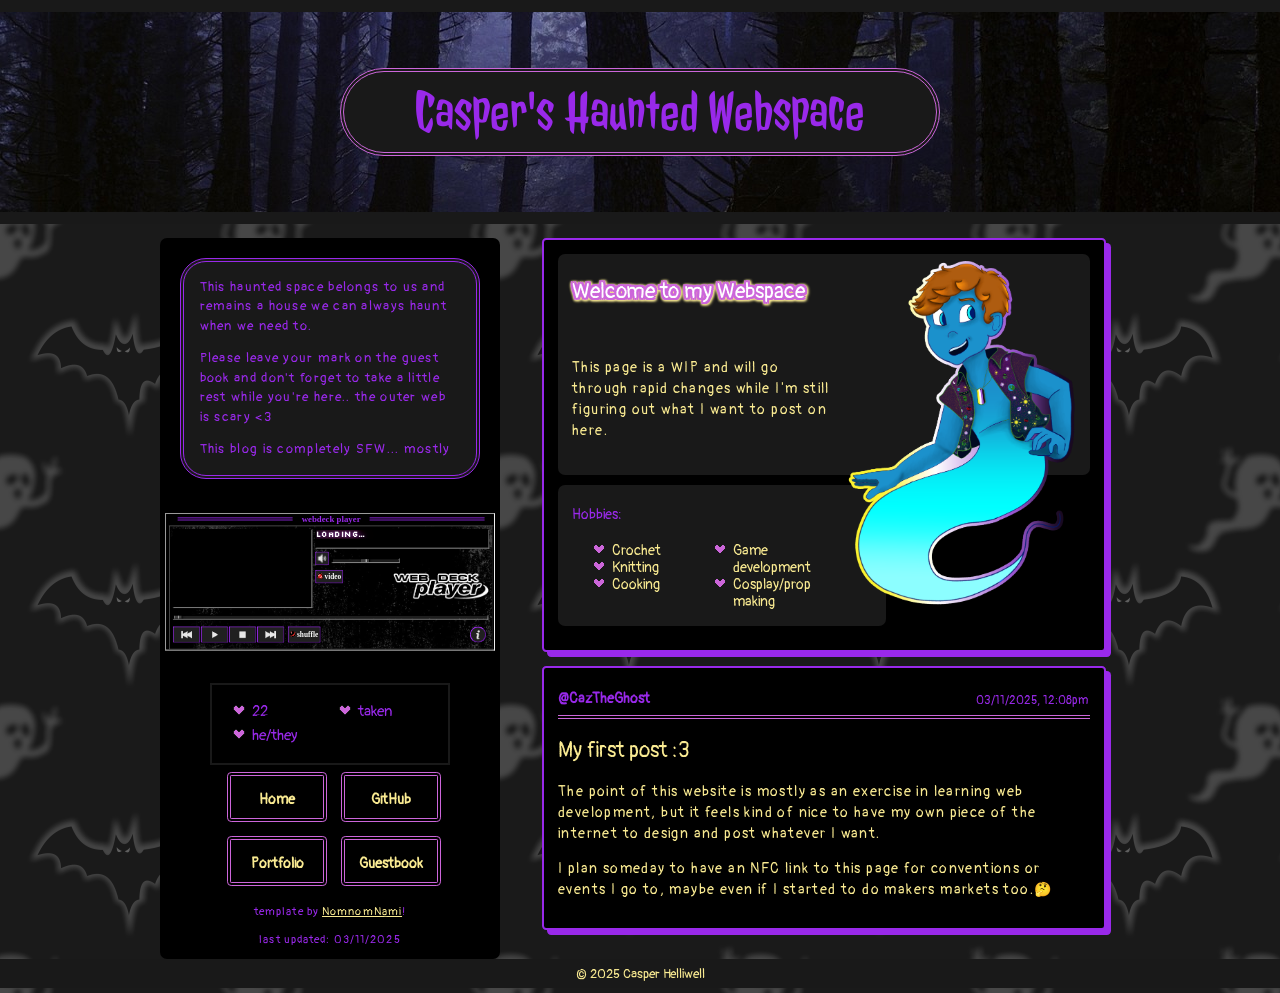
==== index.html @ dde00293 "Cursor style" ====
<!doctype html>
<html lang="en">
    <head>
        <!--Sparkle Effect -->

        <script type="text/javascript">
            // <![CDATA[
            var colour = "#faeb92"; // in addition to "random" can be set to any valid colour eg "#f0f" or "red"
            var sparkles = 50;

            /****************************
             *  Tinkerbell Magic Sparkle *
             *(c)2005-13 mf2fm web-design*
             *  http://www.mf2fm.com/rv  *
             * DON'T EDIT BELOW THIS BOX *
             ****************************/
            var x = (ox = 400);
            var y = (oy = 300);
            var swide = 800;
            var shigh = 600;
            var sleft = (sdown = 0);
            var tiny = new Array();
            var star = new Array();
            var starv = new Array();
            var starx = new Array();
            var stary = new Array();
            var tinyx = new Array();
            var tinyy = new Array();
            var tinyv = new Array();

            window.onload = function () {
                if (document.getElementById) {
                    var i, rats, rlef, rdow;
                    for (var i = 0; i < sparkles; i++) {
                        var rats = createDiv(3, 3);
                        rats.style.visibility = "hidden";
                        rats.style.zIndex = "999";
                        document.body.appendChild((tiny[i] = rats));
                        starv[i] = 0;
                        tinyv[i] = 0;
                        var rats = createDiv(5, 5);
                        rats.style.backgroundColor = "transparent";
                        rats.style.visibility = "hidden";
                        rats.style.zIndex = "999";
                        var rlef = createDiv(1, 5);
                        var rdow = createDiv(5, 1);
                        rats.appendChild(rlef);
                        rats.appendChild(rdow);
                        rlef.style.top = "2px";
                        rlef.style.left = "0px";
                        rdow.style.top = "0px";
                        rdow.style.left = "2px";
                        document.body.appendChild((star[i] = rats));
                    }
                    set_width();
                    sparkle();
                }
            };

            function sparkle() {
                var c;
                if (Math.abs(x - ox) > 1 || Math.abs(y - oy) > 1) {
                    ox = x;
                    oy = y;
                    for (c = 0; c < sparkles; c++)
                        if (!starv[c]) {
                            star[c].style.left = (starx[c] = x) + "px";
                            star[c].style.top = (stary[c] = y + 1) + "px";
                            star[c].style.clip = "rect(0px, 5px, 5px, 0px)";
                            star[c].childNodes[0].style.backgroundColor = star[
                                c
                            ].childNodes[1].style.backgroundColor =
                                colour == "random" ? newColour() : colour;
                            star[c].style.visibility = "visible";
                            starv[c] = 50;
                            break;
                        }
                }
                for (c = 0; c < sparkles; c++) {
                    if (starv[c]) update_star(c);
                    if (tinyv[c]) update_tiny(c);
                }
                setTimeout("sparkle()", 40);
            }

            function update_star(i) {
                if (--starv[i] == 25)
                    star[i].style.clip = "rect(1px, 4px, 4px, 1px)";
                if (starv[i]) {
                    stary[i] += 1 + Math.random() * 3;
                    starx[i] += ((i % 5) - 2) / 5;
                    if (stary[i] < shigh + sdown) {
                        star[i].style.top = stary[i] + "px";
                        star[i].style.left = starx[i] + "px";
                    } else {
                        star[i].style.visibility = "hidden";
                        starv[i] = 0;
                        return;
                    }
                } else {
                    tinyv[i] = 50;
                    tiny[i].style.top = (tinyy[i] = stary[i]) + "px";
                    tiny[i].style.left = (tinyx[i] = starx[i]) + "px";
                    tiny[i].style.width = "2px";
                    tiny[i].style.height = "2px";
                    tiny[i].style.backgroundColor =
                        star[i].childNodes[0].style.backgroundColor;
                    star[i].style.visibility = "hidden";
                    tiny[i].style.visibility = "visible";
                }
            }

            function update_tiny(i) {
                if (--tinyv[i] == 25) {
                    tiny[i].style.width = "1px";
                    tiny[i].style.height = "1px";
                }
                if (tinyv[i]) {
                    tinyy[i] += 1 + Math.random() * 3;
                    tinyx[i] += ((i % 5) - 2) / 5;
                    if (tinyy[i] < shigh + sdown) {
                        tiny[i].style.top = tinyy[i] + "px";
                        tiny[i].style.left = tinyx[i] + "px";
                    } else {
                        tiny[i].style.visibility = "hidden";
                        tinyv[i] = 0;
                        return;
                    }
                } else tiny[i].style.visibility = "hidden";
            }

            document.onmousemove = mouse;
            function mouse(e) {
                if (e) {
                    y = e.pageY;
                    x = e.pageX;
                } else {
                    set_scroll();
                    y = event.y + sdown;
                    x = event.x + sleft;
                }
            }

            window.onscroll = set_scroll;
            function set_scroll() {
                if (typeof self.pageYOffset == "number") {
                    sdown = self.pageYOffset;
                    sleft = self.pageXOffset;
                } else if (
                    document.body &&
                    (document.body.scrollTop || document.body.scrollLeft)
                ) {
                    sdown = document.body.scrollTop;
                    sleft = document.body.scrollLeft;
                } else if (
                    document.documentElement &&
                    (document.documentElement.scrollTop ||
                        document.documentElement.scrollLeft)
                ) {
                    sleft = document.documentElement.scrollLeft;
                    sdown = document.documentElement.scrollTop;
                } else {
                    sdown = 0;
                    sleft = 0;
                }
            }

            window.onresize = set_width;
            function set_width() {
                var sw_min = 999999;
                var sh_min = 999999;
                if (
                    document.documentElement &&
                    document.documentElement.clientWidth
                ) {
                    if (document.documentElement.clientWidth > 0)
                        sw_min = document.documentElement.clientWidth;
                    if (document.documentElement.clientHeight > 0)
                        sh_min = document.documentElement.clientHeight;
                }
                if (typeof self.innerWidth == "number" && self.innerWidth) {
                    if (self.innerWidth > 0 && self.innerWidth < sw_min)
                        sw_min = self.innerWidth;
                    if (self.innerHeight > 0 && self.innerHeight < sh_min)
                        sh_min = self.innerHeight;
                }
                if (document.body.clientWidth) {
                    if (
                        document.body.clientWidth > 0 &&
                        document.body.clientWidth < sw_min
                    )
                        sw_min = document.body.clientWidth;
                    if (
                        document.body.clientHeight > 0 &&
                        document.body.clientHeight < sh_min
                    )
                        sh_min = document.body.clientHeight;
                }
                if (sw_min == 999999 || sh_min == 999999) {
                    sw_min = 800;
                    sh_min = 600;
                }
                swide = sw_min;
                shigh = sh_min;
            }

            function createDiv(height, width) {
                var div = document.createElement("div");
                div.style.position = "absolute";
                div.style.height = height + "px";
                div.style.width = width + "px";
                div.style.overflow = "hidden";
                return div;
            }

            function newColour() {
                var c = new Array();
                c[0] = 255;
                c[1] = Math.floor(Math.random() * 256);
                c[2] = Math.floor(Math.random() * (256 - c[1] / 2));
                c.sort(function () {
                    return 0.5 - Math.random();
                });
                return "rgb(" + c[0] + ", " + c[1] + ", " + c[2] + ")";
            }
            // ]]>
        </script>

        <!-- end of sparkle -->

        <meta charset="UTF-8" />
        <meta name="viewport" content="width=device-width, initial-scale=1.0" />
        <title>Casper's Haunted Webspace</title>
        <meta name="author" content="Casper" />
        <meta
            name="description"
            content="This haunted space belongs to us and remains a house we can always haunt when we need to"
        />
        <link
            href="mainStyle.css"
            rel="stylesheet"
            type="text/css"
            media="all"
        />
        <link rel="preconnect" href="https://fonts.googleapis.com" />
        <link rel="preconnect" href="https://fonts.gstatic.com" crossorigin />
        <link
            href="https://fonts.googleapis.com/css2?family=Jolly+Lodger&family=Pangolin&display=swap"
            rel="stylesheet"
        />
        <script src="sidebar.js" type="text/javascript" defer></script>
    </head>
    <body>
        <header>
            <h1>Casper's Haunted Webspace</h1>
        </header>

        <div id="content">
            <aside id="sidebar">
                <sidebar-component></sidebar-component>
            </aside>
            <main>
                <!--the "top" id gives it a special look. search "#top" in the css to edit them!-->
                <article id="top" class="clearfix">
                    <div class="img-right" id="character">
                        <img
                            src="images/Caz_The_Friendly_Enby_Ghost_enbyedition.png"
                            alt="yours truly"
                        />
                    </div>
                    <section>
                        <h1>Welcome to my Webspace</h1>
                        <br />
                        <p>
                            This page is a WIP and will go through rapid changes
                            while I'm still figuring out what I want to post on
                            here.
                        </p>
                        <br />
                    </section>
                    <section id="list">
                        <h4>Hobbies:</h4>
                        <ul>
                            <li>Crochet</li>
                            <li>Knitting</li>
                            <li>Cooking</li>
                            <li>Game development</li>
                            <li>Cosplay/prop making</li>
                        </ul>
                    </section>
                </article>

                <article>
                    <div class="post-header">
                        @CazTheGhost
                        <span class="timestamp">03/11/2025, 12:08pm</span>
                    </div>

                    <h2>My first post :3</h2>
                    <p>
                        The point of this website is mostly as an exercise in
                        learning web development, but it feels kind of nice to
                        have my own piece of the internet to design and post
                        whatever I want.
                    </p>
                    <p>
                        I plan someday to have an NFC link to this page for
                        conventions or events I go to, maybe even if I started
                        to do makers markets too.🤔
                    </p>
                </article>

                <!--this is the block you can copypaste to create a new "post"
                <article>
                    <div class="post-header">
                        @periwinkle
                        <span class="timestamp">7/22/2024, 8:04pm</span>
                    </div>

                    <h2>Dear Diary,</h2>
                    <p>
                        My boyfriend is soooo cute &lt;3 Today was his birthday!
                        I spoiled him so much... ahh, but the night is young!
                        There's so much more spoiling to be done ;)
                    </p>

                    <details class="readmore">
                        <summary>read more</summary>
                        <p>
                            ((tricked u... i already wrote so much for this
                            page, you want me to write even more?!?!??? i just
                            wanted to include a cute example of how to make your
                            own readmores lol))
                        </p>
                    </details>
                </article>-->

                <!--you can make image posts pretty easily too!
                <article>
                    <div class="post-header">
                        @periwinkle
                        <span class="timestamp">2/27/2024, 3:21pm</span>
                    </div>

                    <h2>A few selfies for you</h2>
                    idk how to do a lightbox style thing yet, so the fullsize images open in another tab
                    <div class="photosetx2">
                        <a href="images/photo1.png" target="_blank"
                            ><img
                                alt="periwinkle in glasses"
                                src="images/photo1.png"
                        /></a>
                        <a href="images/photo2.png" target="_blank"
                            ><img
                                alt="periwinkle looking cute"
                                src="images/photo2.png"
                        /></a>
                    </div>

                    <p>Looking great as always for my birthday~</p>
                    <p>
                        Here are a few of my darling Pastille as well! (posted
                        with his permission, of course &lt;3)
                    </p>

                    <div class="photosetx3">
                        <a href="images/photo3.png" target="_blank"
                            ><img
                                alt="pastille casting magic"
                                src="images/photo3.png"
                        /></a>
                        <a href="images/photo4.png" target="_blank"
                            ><img
                                alt="pastille on his broom"
                                src="images/photo4.png"
                        /></a>
                        <a href="images/photo5.png" target="_blank"
                            ><img
                                alt="pastille looking very sweet"
                                src="images/photo5.png"
                                class="cropped"
                        /></a>
                    </div>

                    <p>
                        Which is your favorite? Oh, there's no place to leave a
                        comment is there...? In that case, I have no choice but
                        to believe they're ALL your favorite! How kind of you~!
                    </p>
                </article>-->

                <!--single image example... you don't need a heading but there's no padding under the border so i thought it looked better with one in there. it's not too hard to change the margins tho. i believe in you! (margin-top or margin-bottom should help)
                <article>
                    <div class="post-header">
                        @periwinkle
                        <span class="timestamp">6/7/2023, 4:26pm</span>
                    </div>
                    <h2>Our trip to Shortcake Shores</h2>
                    <a href="images/photo6.png" target="_blank"
                        ><img
                            alt="periwinkle and pastille at the beach"
                            src="images/photo6.png"
                    /></a>
                    <p>
                        We had a lovely afternoon~ Doesn't Pastille look so
                        sweet in his little jacket? We're quite a fashionable
                        pair, if I do say so myself!
                    </p>
                    </article>-->
            </main>
        </div>

        <footer>© 2025 Casper Helliwell</footer>
    </body>
</html>
---- mainStyle.css ----
/* these are the main colors and bg images
   replace them with anything you want! */
:root {
    --header-bg: url("images/header.jpg");
    --site-bg: url("images/battile.png");
    --accent-color: #9929ea;
    --select-color: #cc66da;
    --link-color: #faeb92;
    --bg-color: #000000;
    --bg-color2: #191919;
    --text-color: #faeb92;
    --border-color: #9929ea;
    /*--gradient-bg: linear-gradient(0deg, #CADCFF00 0%, #fff 100%);*/
    --post-header-color: white;
    --post-shadow-color: #9929ea;
    --outline-color: #cc66da;
    --outline-color2: #faeb92;
}
/* you can get hex codes from sites like this:
   https://palettes.shecodes.io/
   i just looked up "css color templates" to find that link! */

/* this applies to all the content */
* {
    box-sizing: border-box;
    /* change the font here, it's set up to all use the same one */
    font-family: "Pangolin", cursive;
    font-weight: 400;
    font-style: normal;
}
/* this is for when you select text on the page */
::selection {
    background: var(--select-color);
    color: var(--border-color);
}
body {
    cursor: url("/images/ghostCursor.ani"), auto;
    background-color: var(--bg-color);
    background-image: var(--site-bg);
    margin: 0;
    /*this is the default font size! headings and stuff are adjusted based on this number.*/
    font-size: 14px;
    /*and the default text color! it's dark grey here.*/
    color: var(--text-color);
}
/* i think having better line spacing helps text to be more readable, but you can remove it if you want */
p {
    line-height: 1.5em;
    letter-spacing: 0.1em;
}

h1 {
    font-size: 1.5em;
    color: var(--post-header-color);
    filter: drop-shadow(2px 0 0 var(--outline-color))
        drop-shadow(0 2px 0 var(--outline-color))
        drop-shadow(-2px 0 0 var(--outline-color))
        drop-shadow(0 -2px 0 var(--outline-color))
        drop-shadow(0 1px 1px var(--outline-color2))
        drop-shadow(1px 0 1px var(--outline-color2));
}
h4,
h5,
h6 {
    color: var(--border-color);
}

header {
    background-color: var(--accent-color);
    /* you can add the image url in :root (at the top) if you want */
    background: var(--header-bg);
    background-size: 100%;
    background-position: center;
    /* change the minimum height if you want it to take up more/less space */
    min-height: 200px;
    /* can also limit the size of the header if you don't want to fill up the top. i recommend at least 800px tho! */
    /*max-width: 980px;*/
    /*this centers it*/
    margin: 0 auto;
    /*i gave it some borders, you can change the colors or remove them, but having the borders there keeps it glued to the top of the page all nice, so i recommend keeping them!*/
    border-top: 12px solid var(--bg-color2);
    border-bottom: 12px solid var(--bg-color2);
    /*to align the header block to the bottom, uncomment the line below*/
    /*align-content: flex-end;*/
}

/* this is your site title displayed at the top of the page */
header > h1 {
    font-family: "Jolly Lodger", system-ui;
    font-weight: 400;
    font-style: normal;
    background-color: var(--bg-color2);
    color: var(--border-color);
    margin: 1em auto;
    font-size: 4em;
    /*uncomment this line if you want the header text to not take up the full length of the div*/
    /*width: fit-content;*/
    max-width: 600px;
    padding: 6px 12px;
    border-radius: 1em;
    border: 4px double var(--outline-color);
    /*normal headers have a filter, so we gotta turn it off for this special heading*/
    filter: none;
    /* you can change the text-align to center or right if you want it placed differently */
    text-align: center;
}

li {
    list-style-image: url("images/Heart.png");
}

ul {
    columns: 2 auto;
}

nav > ul {
    columns: 2 auto;
    max-width: 960px;
    margin: auto 8%;
    line-height: 3rem;
    /* this line takes away the dot in front of the list items */
    list-style-type: none;
    /* and this spaces out the buttons so they're not touching */
    justify-content: space-evenly;
    /*display: grid;*/
    width: fit-content;
}
nav li {
    list-style-image: none;
    justify-self: left;
}
nav li > a {
    display: inline-block;
    font-weight: bold;
    background-color: var(--bg-color);
    border: 4px double var(--outline-color);
    width: 100px;
    height: 50px;
    margin: 0.5em 0;
    text-align: center;
    /* this takes away the link underline */
    text-decoration: none;
}
nav li > a:visited {
    color: var(--link-color);
}
nav li > a:hover {
    color: var(--accent-color);
    background-color: var(--select-color);
}

a {
    color: var(--link-color);
    border-radius: 0.3em;
    transition: 0.2s ease-out;
}
a:visited {
    color: var(--text-color);
}
a:hover {
    color: var(--accent-color);
    border-color: var(--accent-color);
    transition: 0.2s ease;
}
#sidebar {
    background-color: var(--bg-color);
    color: var(--border-color);
    height: fit-content;
    width: 340px;
    margin-top: 1em;
    margin-right: 2em;
    border-radius: 0.5em;
}
#MediaPlayer {
    text-align: center;
    overflow: hidden; /* Hide scrollbars */
    width: 600px;
    height: 250px;
    padding: 0;
    transform: scale(0.55);
    transform-origin: 0 0;
    margin-left: 0.35em;
    margin-bottom: -6em;
    margin-top: 1em;
}

#small-box {
    max-width: 240px;
    margin: auto;
    border: 2px solid var(--bg-color2);
    /*i gave this one small text cuz i think it looks cute, but you can remove this line to make it normal*/
    font-size: 15px;
    /*making sure the list items are spaced correctly cuz it's hard to read when they're squished together*/
    line-height: 1.5rem;
}

#avatar {
    margin: 1em auto auto;
    /*this line will limit the image size if you decide not to use the flower shape below*/
    max-width: 320px;
}

.blob {
    width: 320px; /* adjust to control the size */
    aspect-ratio: 1;
    clip-path: shape(
        from 65.36% 92.24%,
        curve to 56.97% 95.95% with 61.31% 94.07%,
        curve to 47.87% 98.1% with 52.63% 97.84%,
        curve to 39.29% 94.87% with 43.12% 98.37%,
        curve to 31.06% 90.42% with 35.47% 91.37%,
        curve to 22.38% 87.54% with 26.66% 89.47%,
        curve to 14.21% 82.7% with 18.11% 85.6%,
        curve to 10.42% 74.38% with 10.3% 79.81%,
        curve to 6.17% 65.66% with 10.55% 68.94%,
        curve to 2.5% 57.48% with 1.8% 62.38%,
        curve to 5.3% 48.26% with 3.2% 52.58%,
        curve to 7.77% 39.62% with 7.4% 43.94%,
        curve to 9.59% 31.13% with 8.13% 35.3%,
        curve to 12.97% 22.76% with 11.05% 26.97%,
        curve to 18.27% 15.4% with 14.88% 18.55%,
        curve to 26.17% 11.02% with 21.66% 12.25%,
        curve to 34.59% 7.49% with 30.69% 9.78%,
        curve to 42.9% 3.15% with 38.5% 5.2%,
        curve to 52.02% 1.93% with 47.31% 1.09%,
        curve to 60.86% 5.03% with 56.72% 2.76%,
        curve to 68.65% 9.79% with 64.99% 7.3%,
        curve to 75.39% 15.24% with 72.31% 12.27%,
        curve to 83.14% 19.91% with 78.47% 18.21%,
        curve to 91.35% 25.03% with 87.81% 21.61%,
        curve to 94.14% 33.65% with 94.88% 28.45%,
        curve to 95.91% 43.09% with 93.41% 38.85%,
        curve to 96.95% 51.91% with 98.4% 47.34%,
        curve to 93.71% 60.6% with 95.51% 56.48%,
        curve to 91.73% 69.64% with 91.92% 64.72%,
        curve to 87.38% 77.16% with 91.53% 74.56%,
        curve to 79.46% 81.99% with 83.22% 79.75%,
        curve to 72.55% 87.32% with 75.7% 84.23%,
        curve to 65.36% 92.24% with 69.41% 90.41%
    );
}
/*flower shape generated from here: https://css-generators.com/flower-shapes/ */
.flower {
    width: 320px; /* adjust to control the size */
    aspect-ratio: 1;
    --g: /37.02% 37.02% radial-gradient(#000 calc(71% - 1px), #0000 71%)
        no-repeat;
    mask:
        90.078% 79.895% var(--g),
        33.953% 97.355% var(--g),
        0.004% 49.372% var(--g),
        35.148% 2.257% var(--g),
        90.817% 21.121% var(--g),
        radial-gradient(100% 100%, #000 25.476%, #0000 calc(25.476% + 1px));
}

#bio {
    margin: 20px;
    padding: 0.2em;
    background: var(--bg-color2);
    border: 4px double var(--border-color);
    border-radius: 2em;
    /*made the text slightly smaller again here since periwinkle's bio was a little lengthy*/
    font-size: small;
}
#bio p {
    margin: 1em;
}

#content {
    display: flex;
    max-width: 960px;
    margin: auto;
}

main {
    padding: 1em;
    min-width: 550px;
}

/*this is the top post on the blog. you can treat it like a pinned post if you want!*/
#top {
    background-color: var(--bg-color);
}
/*this bit gives it a white background*/
#top section {
    background-color: var(--bg-color2);
    border-radius: 0.5em;
    margin-bottom: 10px;
    padding: 0.2em 1em;
    width: fit-content;
    height: fit-content;
}
/*these are the regular blog post styles!*/
article {
    background-color: var(--bg-color);
    padding: 1em;
    border: 2px solid var(--border-color);
    border-radius: 0.3em;
    margin-bottom: 1em;
    box-shadow: var(--post-shadow-color) 5px 5px;
}
article img {
    /*make sure large images get resized to fit in the post*/
    max-width: 100%;
}

/*you should always use this line if you have details/summary blocks cuz it makes it more obviously clickable*/
details > summary {
    cursor: pointer;
}

.readmore summary {
    font-weight: bold;
    color: var(--border-color);
    list-style: none;
}
.readmore summary::-webkit-details-marker {
    display: none;
}
.readmore[open] > summary {
    border-bottom: 2px dashed var(--bg-color);
    padding-bottom: 0.6em;
    margin-bottom: 0.6em;
}

/*this is the top line for each post, with the name on the left and date/time on the right*/
/*you can put a post title instead of a name/handle, i just set it up that way as an example haha*/
.post-header {
    color: var(--border-color);
    font-weight: bold;
    padding: 0.5rem 0;
    border-bottom: 4px double var(--outline-color);
}
.timestamp {
    font-weight: normal;
    font-size: smaller;
    margin: 0.2em;
    /*this keeps it to the right edge*/
    float: right;
}

/*these set up tumblr-style photoset grids*/
.photosetx2,
.photosetx3 {
    display: grid;
    gap: 4px;
    align-items: center;
}
.photosetx2 {
    grid-template-columns: 1fr 1fr;
}
.photosetx3 {
    grid-template-columns: 1fr 1fr 1fr;
}
/*adjust this to your liking! it crops images that are too tall*/
.cropped {
    width: 156px;
    height: 156px;
    overflow: hidden;
    object-position: 25% 25%;
}
/*this makes sure the image doesn't get distorted when cropped*/
.photosetx2 img,
.photosetx3 img {
    object-fit: cover;
}

/* a class for centering text and images */
.center {
    text-align: center;
}
.img-right {
    float: right;
}
#character {
    width: 250px;
    height: 410px;
    margin-bottom: -3em;
}
/*this stops the float image from overflowing out of its container*/
.clearfix::after {
    content: "";
    clear: both;
    display: table;
}
/*you can use the <small> tag in html, or make a class like this. up to you!*/
#footnote {
    text-align: center;
    font-size: 11px;
    /*i gave it a shadow cuz i think it looks nice... yayyy*/
    text-shadow: var(--bg-color) 1px 1px;
}

footer {
    text-align: center;
    font-size: small;
    margin: auto;
    padding: 0.5em;
    background: var(--bg-color2);
}

/* these are the mobile styles! */
@media only screen and (max-width: 800px) {
    #content {
        flex-wrap: wrap;
    }
    #sidebar {
        margin: 0;
        width: 100%;
        display: flex;
        flex-wrap: wrap;
        justify-content: center;
        align-items: center;
        border: none;
        border-radius: 0;
    }
    header {
        min-height: 160px;
    }
    header > h1 {
        width: fit-content;
        padding: 0.3em 1em;
    }
    nav > ul {
        /* this stuff makes it wrap around on mobile */
        display: flex;
        flex-wrap: wrap;
        flex-direction: row;
    }
    #bio {
        width: 50%;
    }

    #sidebar ul {
        line-height: 2em;
        display: flex;
        flex-wrap: wrap;
        gap: 1em;
    }
    #sidebar li {
        margin: 0.3em 1em;
    }
}
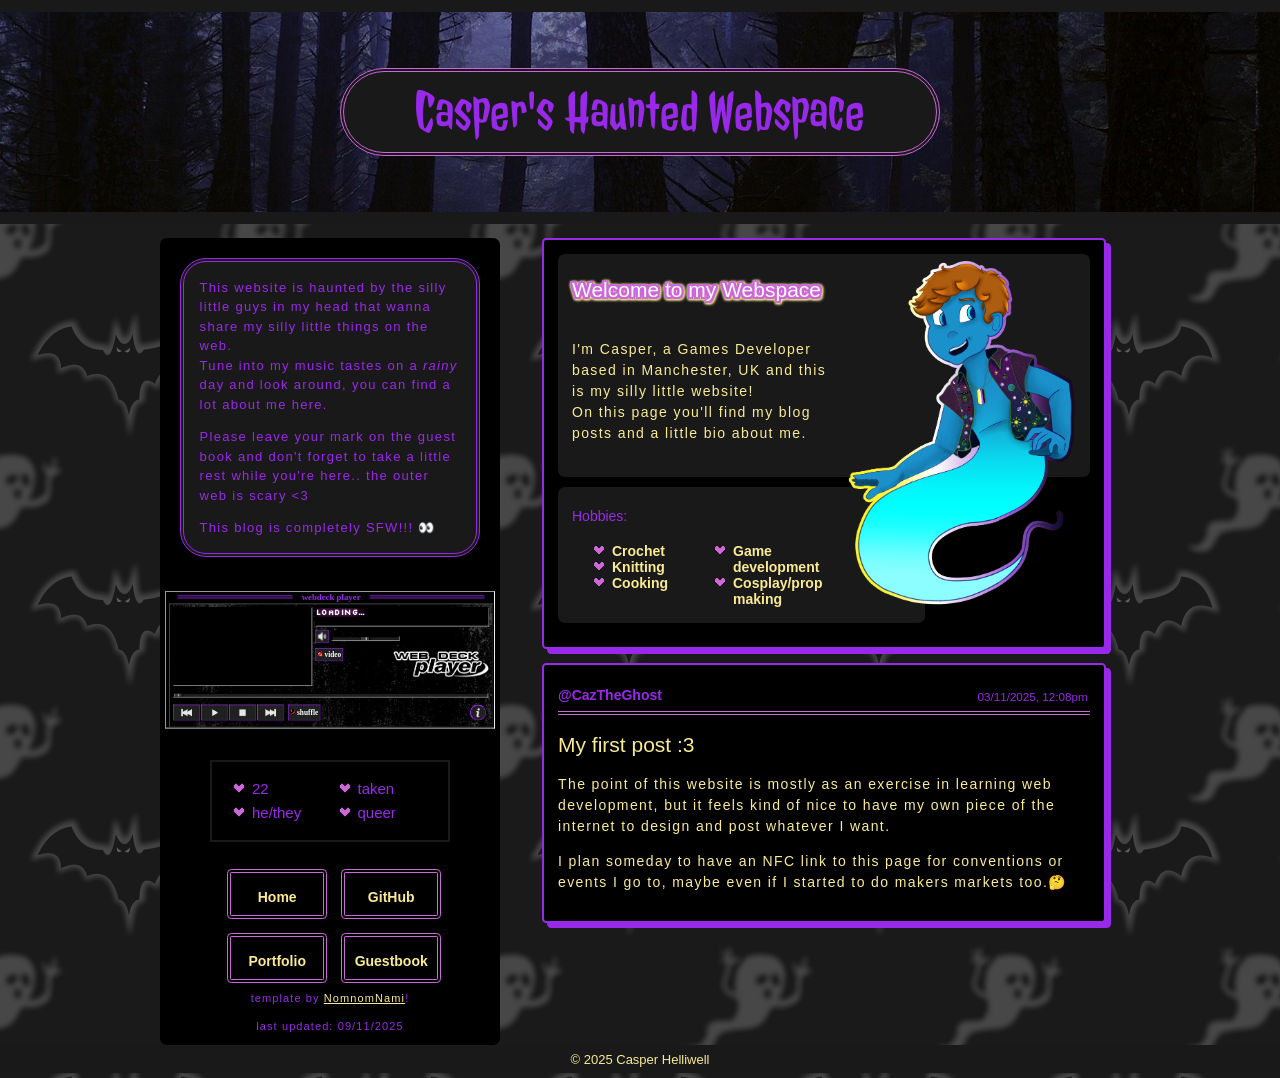
==== commit 5f3f0f0e: "Re-styled" ====
--- a/index.html
+++ b/index.html
@@ -1,232 +1,7 @@
 <!doctype html>
 <html lang="en">
     <head>
-        <!--Sparkle Effect -->
-
-        <script type="text/javascript">
-            // <![CDATA[
-            var colour = "#faeb92"; // in addition to "random" can be set to any valid colour eg "#f0f" or "red"
-            var sparkles = 50;
-
-            /****************************
-             *  Tinkerbell Magic Sparkle *
-             *(c)2005-13 mf2fm web-design*
-             *  http://www.mf2fm.com/rv  *
-             * DON'T EDIT BELOW THIS BOX *
-             ****************************/
-            var x = (ox = 400);
-            var y = (oy = 300);
-            var swide = 800;
-            var shigh = 600;
-            var sleft = (sdown = 0);
-            var tiny = new Array();
-            var star = new Array();
-            var starv = new Array();
-            var starx = new Array();
-            var stary = new Array();
-            var tinyx = new Array();
-            var tinyy = new Array();
-            var tinyv = new Array();
-
-            window.onload = function () {
-                if (document.getElementById) {
-                    var i, rats, rlef, rdow;
-                    for (var i = 0; i < sparkles; i++) {
-                        var rats = createDiv(3, 3);
-                        rats.style.visibility = "hidden";
-                        rats.style.zIndex = "999";
-                        document.body.appendChild((tiny[i] = rats));
-                        starv[i] = 0;
-                        tinyv[i] = 0;
-                        var rats = createDiv(5, 5);
-                        rats.style.backgroundColor = "transparent";
-                        rats.style.visibility = "hidden";
-                        rats.style.zIndex = "999";
-                        var rlef = createDiv(1, 5);
-                        var rdow = createDiv(5, 1);
-                        rats.appendChild(rlef);
-                        rats.appendChild(rdow);
-                        rlef.style.top = "2px";
-                        rlef.style.left = "0px";
-                        rdow.style.top = "0px";
-                        rdow.style.left = "2px";
-                        document.body.appendChild((star[i] = rats));
-                    }
-                    set_width();
-                    sparkle();
-                }
-            };
-
-            function sparkle() {
-                var c;
-                if (Math.abs(x - ox) > 1 || Math.abs(y - oy) > 1) {
-                    ox = x;
-                    oy = y;
-                    for (c = 0; c < sparkles; c++)
-                        if (!starv[c]) {
-                            star[c].style.left = (starx[c] = x) + "px";
-                            star[c].style.top = (stary[c] = y + 1) + "px";
-                            star[c].style.clip = "rect(0px, 5px, 5px, 0px)";
-                            star[c].childNodes[0].style.backgroundColor = star[
-                                c
-                            ].childNodes[1].style.backgroundColor =
-                                colour == "random" ? newColour() : colour;
-                            star[c].style.visibility = "visible";
-                            starv[c] = 50;
-                            break;
-                        }
-                }
-                for (c = 0; c < sparkles; c++) {
-                    if (starv[c]) update_star(c);
-                    if (tinyv[c]) update_tiny(c);
-                }
-                setTimeout("sparkle()", 40);
-            }
-
-            function update_star(i) {
-                if (--starv[i] == 25)
-                    star[i].style.clip = "rect(1px, 4px, 4px, 1px)";
-                if (starv[i]) {
-                    stary[i] += 1 + Math.random() * 3;
-                    starx[i] += ((i % 5) - 2) / 5;
-                    if (stary[i] < shigh + sdown) {
-                        star[i].style.top = stary[i] + "px";
-                        star[i].style.left = starx[i] + "px";
-                    } else {
-                        star[i].style.visibility = "hidden";
-                        starv[i] = 0;
-                        return;
-                    }
-                } else {
-                    tinyv[i] = 50;
-                    tiny[i].style.top = (tinyy[i] = stary[i]) + "px";
-                    tiny[i].style.left = (tinyx[i] = starx[i]) + "px";
-                    tiny[i].style.width = "2px";
-                    tiny[i].style.height = "2px";
-                    tiny[i].style.backgroundColor =
-                        star[i].childNodes[0].style.backgroundColor;
-                    star[i].style.visibility = "hidden";
-                    tiny[i].style.visibility = "visible";
-                }
-            }
-
-            function update_tiny(i) {
-                if (--tinyv[i] == 25) {
-                    tiny[i].style.width = "1px";
-                    tiny[i].style.height = "1px";
-                }
-                if (tinyv[i]) {
-                    tinyy[i] += 1 + Math.random() * 3;
-                    tinyx[i] += ((i % 5) - 2) / 5;
-                    if (tinyy[i] < shigh + sdown) {
-                        tiny[i].style.top = tinyy[i] + "px";
-                        tiny[i].style.left = tinyx[i] + "px";
-                    } else {
-                        tiny[i].style.visibility = "hidden";
-                        tinyv[i] = 0;
-                        return;
-                    }
-                } else tiny[i].style.visibility = "hidden";
-            }
-
-            document.onmousemove = mouse;
-            function mouse(e) {
-                if (e) {
-                    y = e.pageY;
-                    x = e.pageX;
-                } else {
-                    set_scroll();
-                    y = event.y + sdown;
-                    x = event.x + sleft;
-                }
-            }
-
-            window.onscroll = set_scroll;
-            function set_scroll() {
-                if (typeof self.pageYOffset == "number") {
-                    sdown = self.pageYOffset;
-                    sleft = self.pageXOffset;
-                } else if (
-                    document.body &&
-                    (document.body.scrollTop || document.body.scrollLeft)
-                ) {
-                    sdown = document.body.scrollTop;
-                    sleft = document.body.scrollLeft;
-                } else if (
-                    document.documentElement &&
-                    (document.documentElement.scrollTop ||
-                        document.documentElement.scrollLeft)
-                ) {
-                    sleft = document.documentElement.scrollLeft;
-                    sdown = document.documentElement.scrollTop;
-                } else {
-                    sdown = 0;
-                    sleft = 0;
-                }
-            }
-
-            window.onresize = set_width;
-            function set_width() {
-                var sw_min = 999999;
-                var sh_min = 999999;
-                if (
-                    document.documentElement &&
-                    document.documentElement.clientWidth
-                ) {
-                    if (document.documentElement.clientWidth > 0)
-                        sw_min = document.documentElement.clientWidth;
-                    if (document.documentElement.clientHeight > 0)
-                        sh_min = document.documentElement.clientHeight;
-                }
-                if (typeof self.innerWidth == "number" && self.innerWidth) {
-                    if (self.innerWidth > 0 && self.innerWidth < sw_min)
-                        sw_min = self.innerWidth;
-                    if (self.innerHeight > 0 && self.innerHeight < sh_min)
-                        sh_min = self.innerHeight;
-                }
-                if (document.body.clientWidth) {
-                    if (
-                        document.body.clientWidth > 0 &&
-                        document.body.clientWidth < sw_min
-                    )
-                        sw_min = document.body.clientWidth;
-                    if (
-                        document.body.clientHeight > 0 &&
-                        document.body.clientHeight < sh_min
-                    )
-                        sh_min = document.body.clientHeight;
-                }
-                if (sw_min == 999999 || sh_min == 999999) {
-                    sw_min = 800;
-                    sh_min = 600;
-                }
-                swide = sw_min;
-                shigh = sh_min;
-            }
-
-            function createDiv(height, width) {
-                var div = document.createElement("div");
-                div.style.position = "absolute";
-                div.style.height = height + "px";
-                div.style.width = width + "px";
-                div.style.overflow = "hidden";
-                return div;
-            }
-
-            function newColour() {
-                var c = new Array();
-                c[0] = 255;
-                c[1] = Math.floor(Math.random() * 256);
-                c[2] = Math.floor(Math.random() * (256 - c[1] / 2));
-                c.sort(function () {
-                    return 0.5 - Math.random();
-                });
-                return "rgb(" + c[0] + ", " + c[1] + ", " + c[2] + ")";
-            }
-            // ]]>
-        </script>
-
-        <!-- end of sparkle -->
+        <script type="text/javascript" src="screenEffects.js"></script>
 
         <meta charset="UTF-8" />
         <meta name="viewport" content="width=device-width, initial-scale=1.0" />
@@ -241,12 +16,6 @@
             rel="stylesheet"
             type="text/css"
             media="all"
-        />
-        <link rel="preconnect" href="https://fonts.googleapis.com" />
-        <link rel="preconnect" href="https://fonts.gstatic.com" crossorigin />
-        <link
-            href="https://fonts.googleapis.com/css2?family=Jolly+Lodger&family=Pangolin&display=swap"
-            rel="stylesheet"
         />
         <script src="sidebar.js" type="text/javascript" defer></script>
     </head>
@@ -272,20 +41,19 @@
                         <h1>Welcome to my Webspace</h1>
                         <br />
                         <p>
-                            This page is a WIP and will go through rapid changes
-                            while I'm still figuring out what I want to post on
-                            here.
+                           I'm Casper, a Games Developer based in Manchester, UK and this is my silly little website!<br>
+                            On this page you'll find my blog posts and a little bio about me.
                         </p>
                         <br />
                     </section>
                     <section id="list">
                         <h4>Hobbies:</h4>
                         <ul>
-                            <li>Crochet</li>
-                            <li>Knitting</li>
-                            <li>Cooking</li>
-                            <li>Game development</li>
-                            <li>Cosplay/prop making</li>
+                            <li><strong>Crochet</strong></li>
+                            <li><strong>Knitting</strong></li>
+                            <li><strong>Cooking</strong></li>
+                            <li><strong>Game development</strong></li>
+                            <li><strong>Cosplay/prop making</strong></li>
                         </ul>
                     </section>
                 </article>
--- a/mainStyle.css
+++ b/mainStyle.css
@@ -1,3 +1,6 @@
+
+@import url('https://fonts.googleapis.com/css2?family=Jolly+Lodger&family=Winky+Rough&display=swap');
+
 /* these are the main colors and bg images
    replace them with anything you want! */
 :root {
@@ -24,17 +27,27 @@
 * {
     box-sizing: border-box;
     /* change the font here, it's set up to all use the same one */
-    font-family: "Pangolin", cursive;
-    font-weight: 400;
+    font-family: "Tahoma", sans-serif;
+    font-optical-sizing: auto;
+    font-weight: 500;
     font-style: normal;
 }
+
+em{
+    font-style: italic;
+}
+
+strong{
+    font-weight: bold;
+}
+
 /* this is for when you select text on the page */
 ::selection {
     background: var(--select-color);
     color: var(--border-color);
 }
 body {
-    cursor: url("/images/ghostCursor.ani"), auto;
+    cursor: url("images/ghostCursor.cur"), auto;
     background-color: var(--bg-color);
     background-image: var(--site-bg);
     margin: 0;
@@ -47,6 +60,7 @@
 p {
     line-height: 1.5em;
     letter-spacing: 0.1em;
+    margin-block-start: 0;
 }
 
 h1 {
@@ -186,7 +200,7 @@
 
 #small-box {
     max-width: 240px;
-    margin: auto;
+    margin: auto auto 20px;
     border: 2px solid var(--bg-color2);
     /*i gave this one small text cuz i think it looks cute, but you can remove this line to make it normal*/
     font-size: 15px;
@@ -198,60 +212,6 @@
     margin: 1em auto auto;
     /*this line will limit the image size if you decide not to use the flower shape below*/
     max-width: 320px;
-}
-
-.blob {
-    width: 320px; /* adjust to control the size */
-    aspect-ratio: 1;
-    clip-path: shape(
-        from 65.36% 92.24%,
-        curve to 56.97% 95.95% with 61.31% 94.07%,
-        curve to 47.87% 98.1% with 52.63% 97.84%,
-        curve to 39.29% 94.87% with 43.12% 98.37%,
-        curve to 31.06% 90.42% with 35.47% 91.37%,
-        curve to 22.38% 87.54% with 26.66% 89.47%,
-        curve to 14.21% 82.7% with 18.11% 85.6%,
-        curve to 10.42% 74.38% with 10.3% 79.81%,
-        curve to 6.17% 65.66% with 10.55% 68.94%,
-        curve to 2.5% 57.48% with 1.8% 62.38%,
-        curve to 5.3% 48.26% with 3.2% 52.58%,
-        curve to 7.77% 39.62% with 7.4% 43.94%,
-        curve to 9.59% 31.13% with 8.13% 35.3%,
-        curve to 12.97% 22.76% with 11.05% 26.97%,
-        curve to 18.27% 15.4% with 14.88% 18.55%,
-        curve to 26.17% 11.02% with 21.66% 12.25%,
-        curve to 34.59% 7.49% with 30.69% 9.78%,
-        curve to 42.9% 3.15% with 38.5% 5.2%,
-        curve to 52.02% 1.93% with 47.31% 1.09%,
-        curve to 60.86% 5.03% with 56.72% 2.76%,
-        curve to 68.65% 9.79% with 64.99% 7.3%,
-        curve to 75.39% 15.24% with 72.31% 12.27%,
-        curve to 83.14% 19.91% with 78.47% 18.21%,
-        curve to 91.35% 25.03% with 87.81% 21.61%,
-        curve to 94.14% 33.65% with 94.88% 28.45%,
-        curve to 95.91% 43.09% with 93.41% 38.85%,
-        curve to 96.95% 51.91% with 98.4% 47.34%,
-        curve to 93.71% 60.6% with 95.51% 56.48%,
-        curve to 91.73% 69.64% with 91.92% 64.72%,
-        curve to 87.38% 77.16% with 91.53% 74.56%,
-        curve to 79.46% 81.99% with 83.22% 79.75%,
-        curve to 72.55% 87.32% with 75.7% 84.23%,
-        curve to 65.36% 92.24% with 69.41% 90.41%
-    );
-}
-/*flower shape generated from here: https://css-generators.com/flower-shapes/ */
-.flower {
-    width: 320px; /* adjust to control the size */
-    aspect-ratio: 1;
-    --g: /37.02% 37.02% radial-gradient(#000 calc(71% - 1px), #0000 71%)
-        no-repeat;
-    mask:
-        90.078% 79.895% var(--g),
-        33.953% 97.355% var(--g),
-        0.004% 49.372% var(--g),
-        35.148% 2.257% var(--g),
-        90.817% 21.121% var(--g),
-        radial-gradient(100% 100%, #000 25.476%, #0000 calc(25.476% + 1px));
 }
 
 #bio {
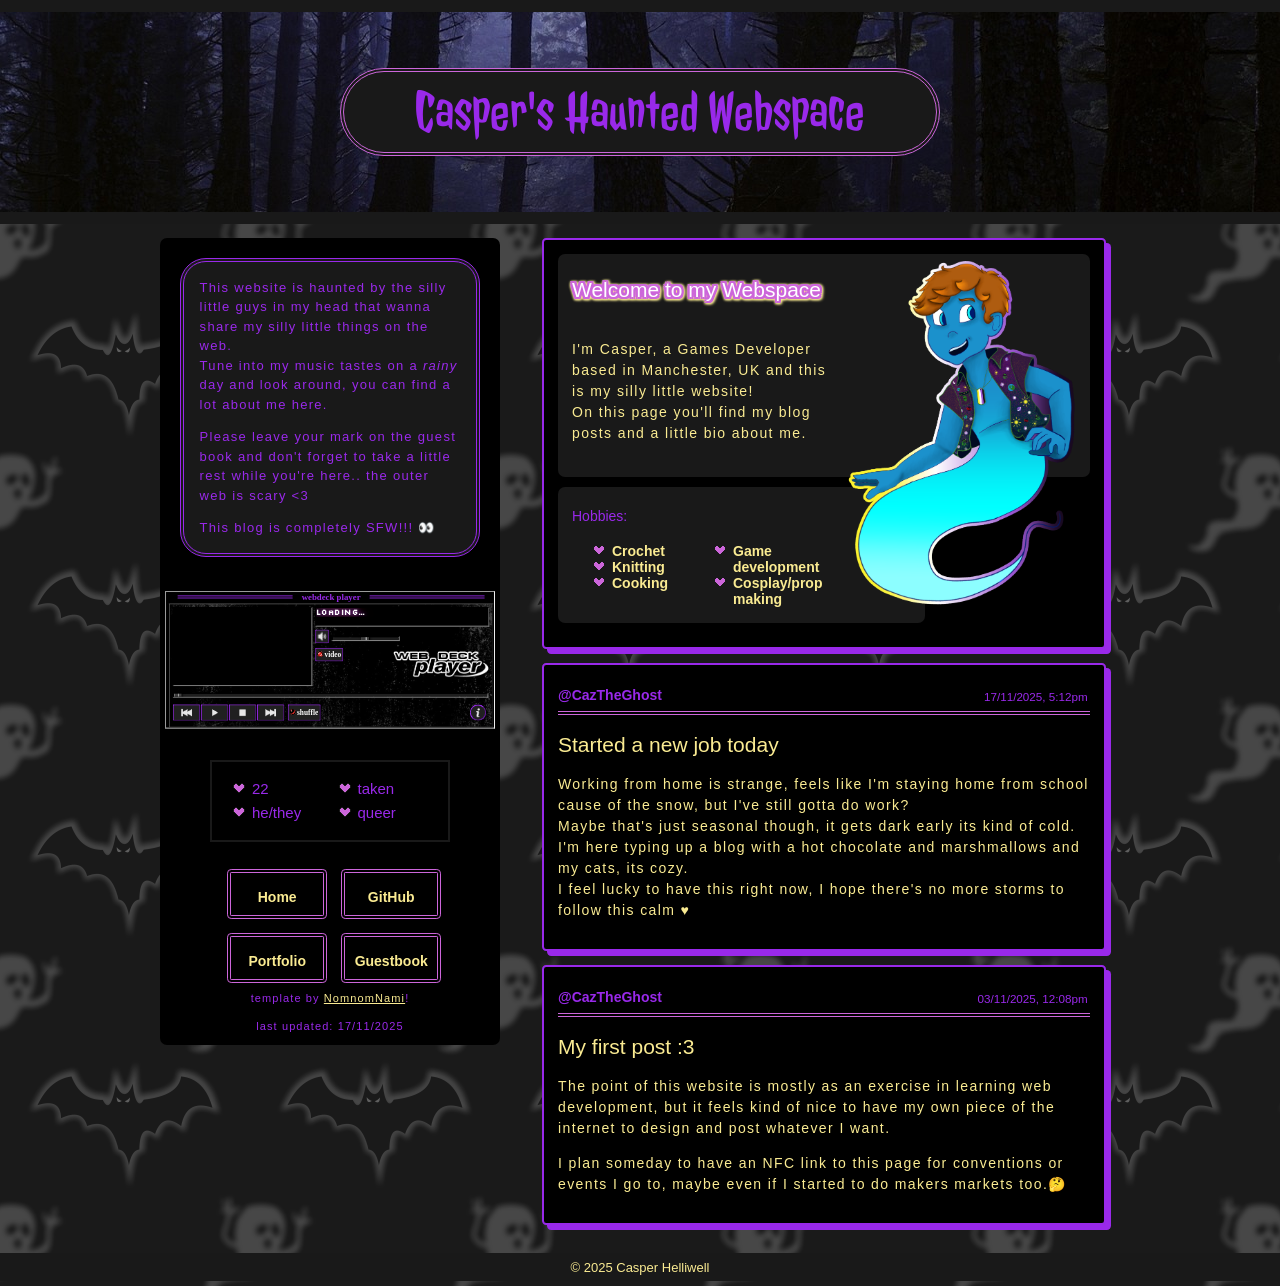
==== commit 44890123: "Second post" ====
--- a/index.html
+++ b/index.html
@@ -16,6 +16,11 @@
             rel="stylesheet"
             type="text/css"
             media="all"
+        />
+        <link rel="preconnect" href="https://fonts.googleapis.com" />
+        <link rel="preconnect" href="https://fonts.gstatic.com" crossorigin />
+        <link href="https://fonts.googleapis.com/css2?family=Jolly+Lodger&family=Winky+Rough&display=swap"
+              rel="stylesheet"
         />
         <script src="sidebar.js" type="text/javascript" defer></script>
     </head>
@@ -61,6 +66,21 @@
                 <article>
                     <div class="post-header">
                         @CazTheGhost
+                        <span class="timestamp">17/11/2025, 5:12pm</span>
+                    </div>
+
+                    <h2>Started a new job today</h2>
+                    <p>
+                        Working from home is strange, feels like I'm staying home from school cause of the snow, but I've still gotta do work?
+                        <br>Maybe that's just seasonal though, it gets dark early its kind of cold. I'm here typing up a blog with a hot chocolate and marshmallows and my cats, its cozy.
+
+                        <br>I feel lucky to have this right now, I hope there's no more storms to follow this calm ♥
+                    </p>
+                </article>
+
+                <article>
+                    <div class="post-header">
+                        @CazTheGhost
                         <span class="timestamp">03/11/2025, 12:08pm</span>
                     </div>
 
@@ -77,6 +97,7 @@
                         to do makers markets too.🤔
                     </p>
                 </article>
+                
 
                 <!--this is the block you can copypaste to create a new "post"
                 <article>
--- a/mainStyle.css
+++ b/mainStyle.css
@@ -1,6 +1,3 @@
-
-@import url('https://fonts.googleapis.com/css2?family=Jolly+Lodger&family=Winky+Rough&display=swap');
-
 /* these are the main colors and bg images
    replace them with anything you want! */
 :root {
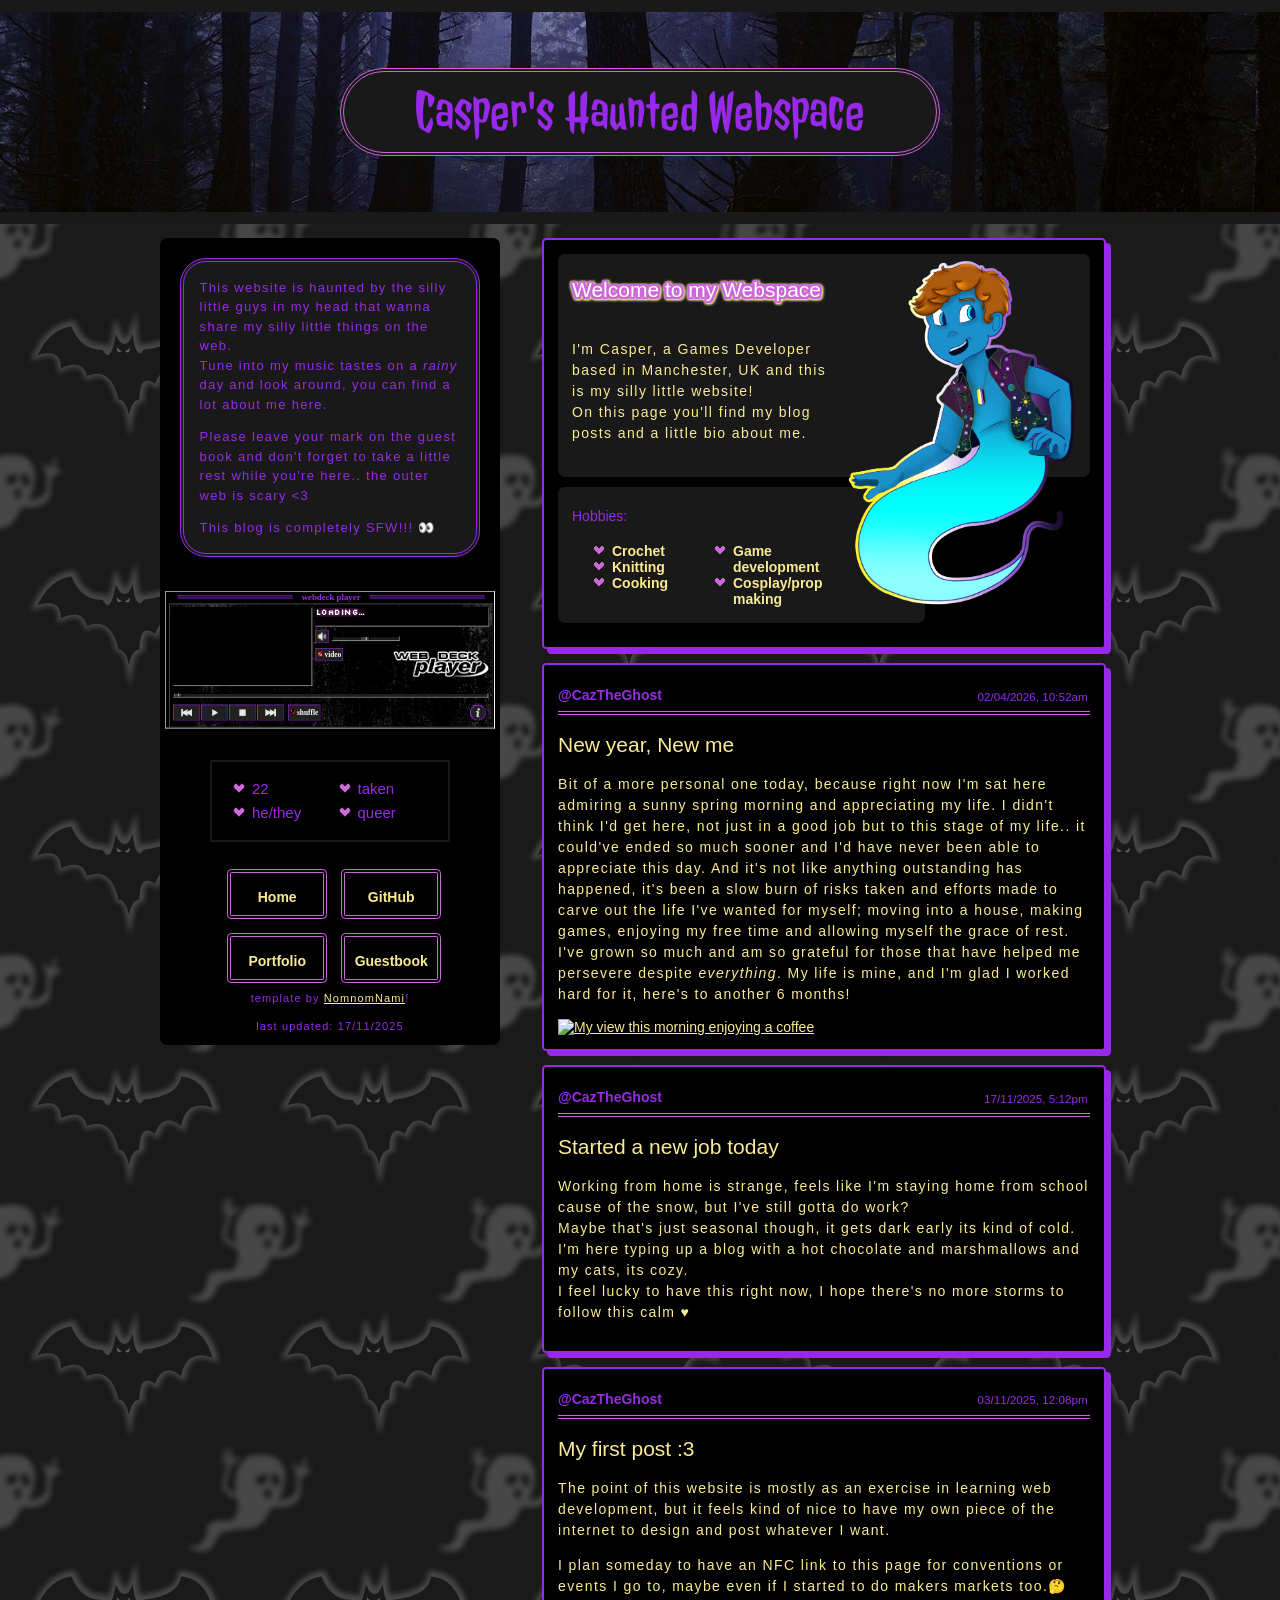
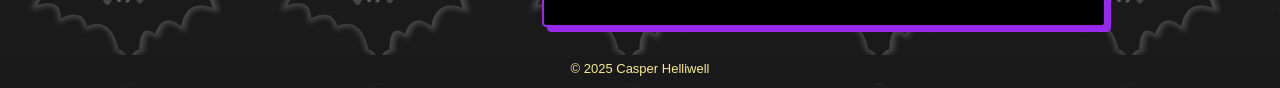
==== commit 26e4b34c: "A new start - new post" ====
--- a/index.html
+++ b/index.html
@@ -66,6 +66,27 @@
                 <article>
                     <div class="post-header">
                         @CazTheGhost
+                        <span class="timestamp">02/04/2026, 10:52am</span>
+                    </div>
+
+                    <h2>New year, New me</h2>
+                    <p>
+						Bit of a more personal one today, because right now I'm sat here admiring a sunny spring morning and appreciating my life. I didn't think I'd get here, not just in a good job but to this stage of my life.. it could've ended so much sooner and I'd have never been able to appreciate this day.
+						And it's not like anything outstanding has happened, it's been a slow burn of risks taken and efforts made to carve out the life I've wanted for myself; moving into a house, making games, enjoying my free time and allowing myself the grace of rest.
+						I've grown so much and am so grateful for those that have helped me persevere despite <em>everything</em>. My life is mine, and I'm glad I worked hard for it, here's to another 6 months!
+                    </p>
+                    <div>
+                        <a href="images/02-04-2026.jpg" target="_blank"
+                            ><img
+                                alt="My view this morning enjoying a coffee"
+                                src="images/02-04-2026.jpg"
+                        /></a>
+                    </div>
+                </article>
+
+                <article>
+                    <div class="post-header">
+                        @CazTheGhost
                         <span class="timestamp">17/11/2025, 5:12pm</span>
                     </div>
 
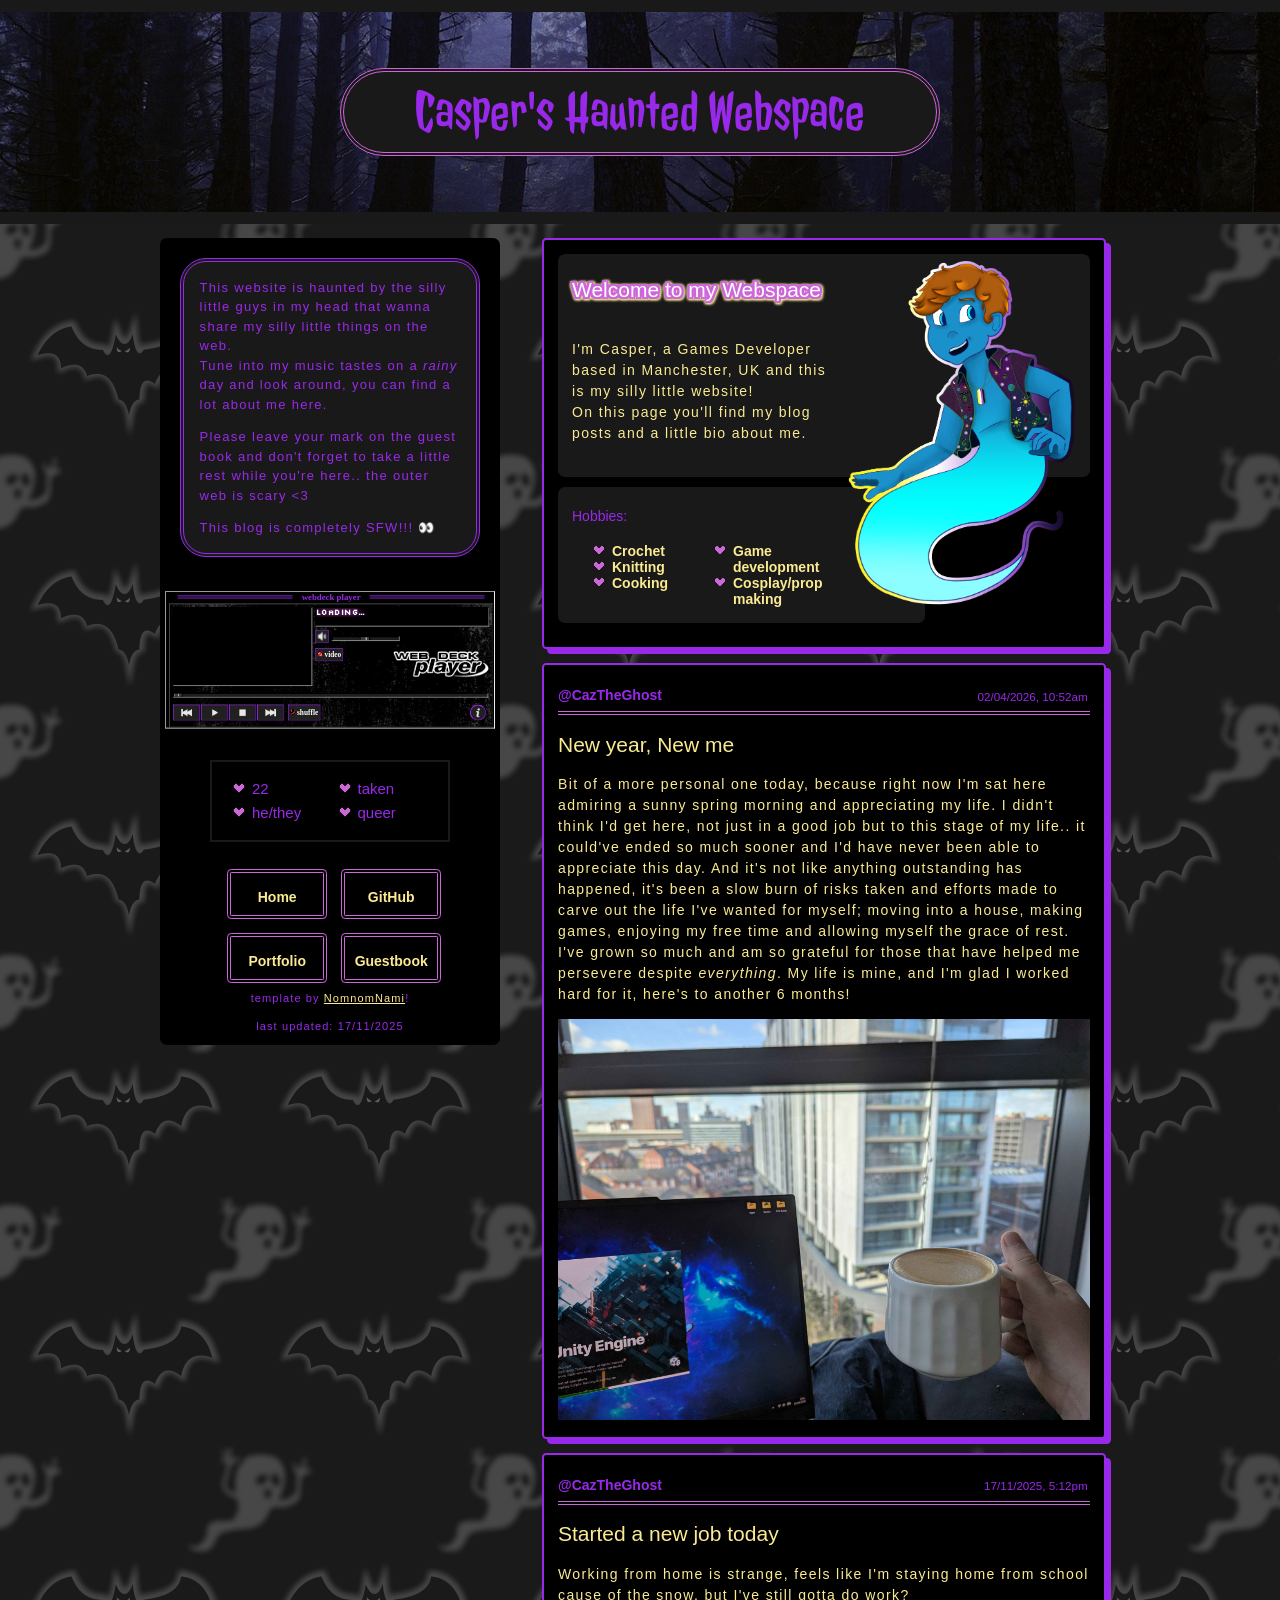
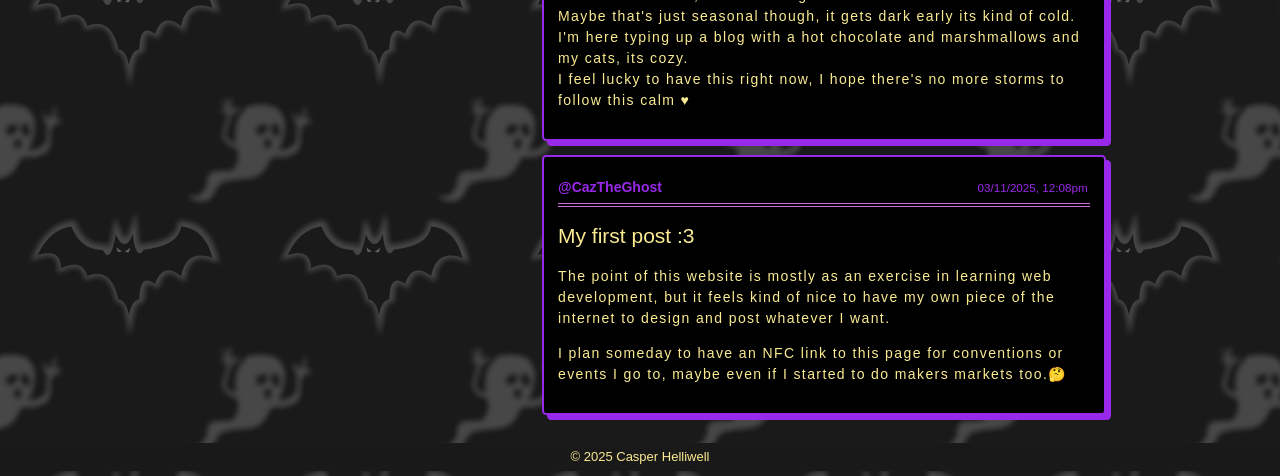
==== commit 6e89568a: "Image embed fix" ====
--- a/index.html
+++ b/index.html
@@ -76,10 +76,10 @@
 						I've grown so much and am so grateful for those that have helped me persevere despite <em>everything</em>. My life is mine, and I'm glad I worked hard for it, here's to another 6 months!
                     </p>
                     <div>
-                        <a href="images/02-04-2026.jpg" target="_blank"
+                        <a href="images/02.04.2026.jpg" target="_blank"
                             ><img
                                 alt="My view this morning enjoying a coffee"
-                                src="images/02-04-2026.jpg"
+                                src="images/02.04.2026.jpg"
                         /></a>
                     </div>
                 </article>
